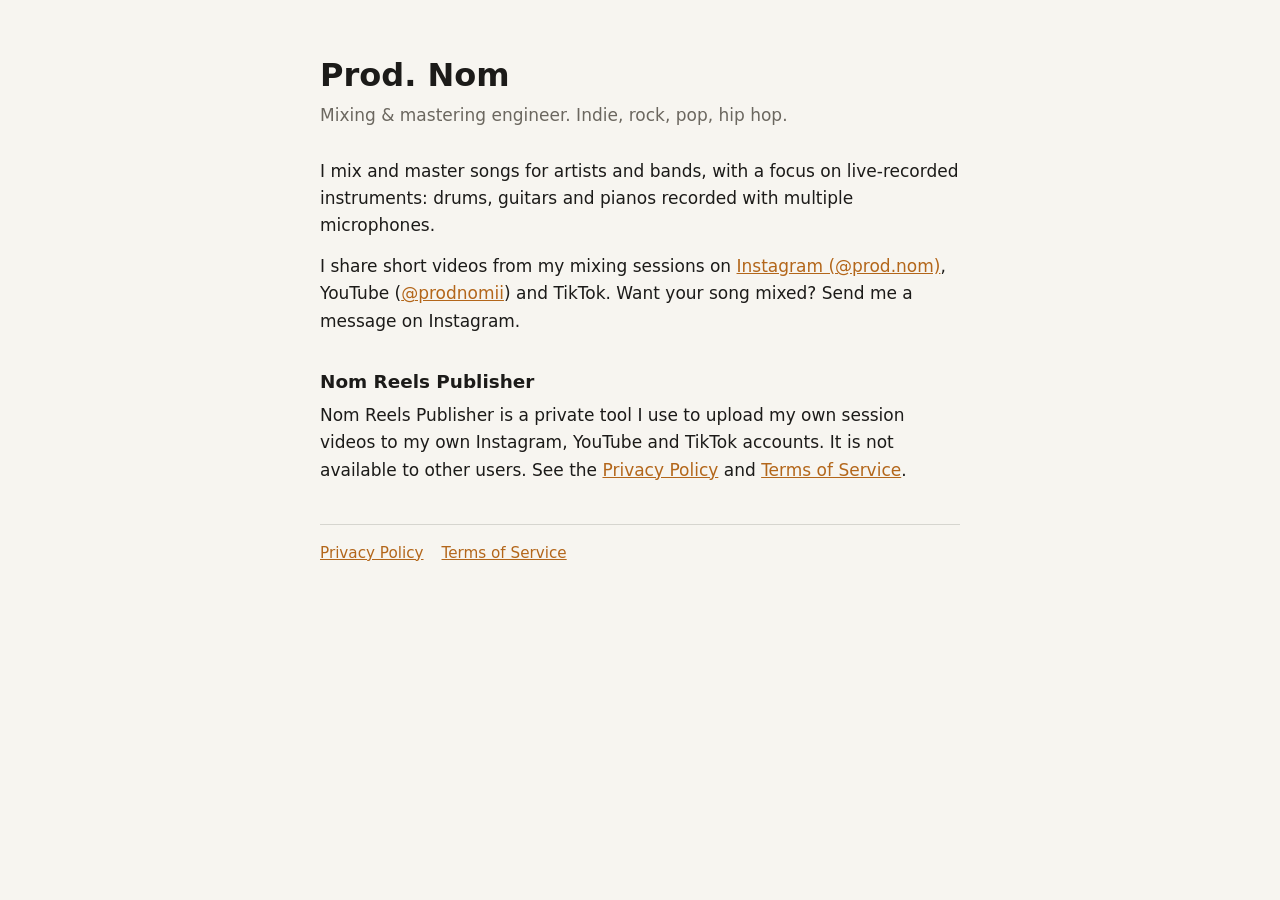
==== index.html @ 6ace9385 "Add homepage, privacy policy, terms and app icon Co-Authored-By: Claude Opus 5.5 <noreply@anthropic." ====
<!doctype html>
<html lang="en">
<head>
<meta charset="utf-8">
<meta name="viewport" content="width=device-width, initial-scale=1">
<title>Prod. Nom: mixing &amp; mastering</title>
<link rel="stylesheet" href="style.css">
</head>
<body>
<main>
<h1>Prod. Nom</h1>
<p class="sub">Mixing &amp; mastering engineer. Indie, rock, pop, hip hop.</p>

<p>I mix and master songs for artists and bands, with a focus on live-recorded instruments: drums, guitars and pianos recorded with multiple microphones.</p>
<p>I share short videos from my mixing sessions on <a href="https://www.instagram.com/prod.nom/">Instagram (@prod.nom)</a>, YouTube (<a href="https://www.youtube.com/@prodnomii">@prodnomii</a>) and TikTok. Want your song mixed? Send me a message on Instagram.</p>

<h2>Nom Reels Publisher</h2>
<p>Nom Reels Publisher is a private tool I use to upload my own session videos to my own Instagram, YouTube and TikTok accounts. It is not available to other users. See the <a href="privacy.html">Privacy Policy</a> and <a href="terms.html">Terms of Service</a>.</p>

<nav><a href="privacy.html">Privacy Policy</a><a href="terms.html">Terms of Service</a></nav>
</main>
</body>
</html>
---- style.css ----
:root { color-scheme: light dark; --bg: #f7f5f0; --fg: #1c1b19; --muted: #6b675f; --accent: #b3661a; }
@media (prefers-color-scheme: dark) { :root { --bg: #141312; --fg: #ece8e0; --muted: #a09a8f; --accent: #f0a63a; } }
* { box-sizing: border-box; }
body { margin: 0; background: var(--bg); color: var(--fg); font: 17px/1.6 system-ui, -apple-system, "Segoe UI", sans-serif; }
main { max-width: 680px; margin: 0 auto; padding: 56px 20px 80px; }
h1 { font-size: 2rem; line-height: 1.2; margin: 0 0 8px; }
h2 { font-size: 1.15rem; margin: 32px 0 6px; }
p { margin: 0 0 14px; }
a { color: var(--accent); }
.sub { color: var(--muted); margin-bottom: 28px; }
nav { margin-top: 40px; padding-top: 16px; border-top: 1px solid color-mix(in srgb, var(--fg) 15%, transparent); font-size: 0.95rem; }
nav a { margin-right: 18px; }
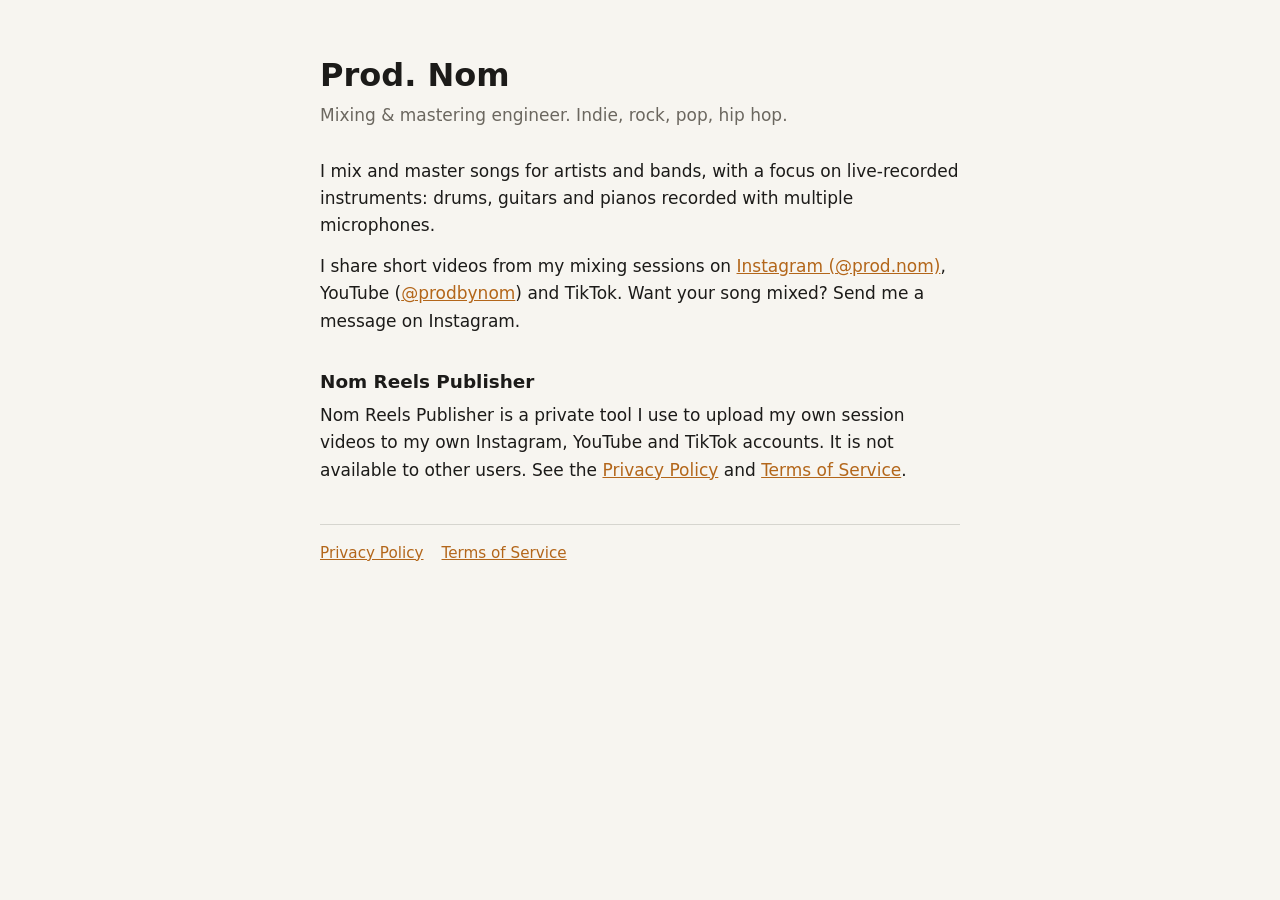
==== commit 664709e8: "Update YouTube handle Co-Authored-By: Claude Opus 5.5 <noreply@anthropic.com>" ====
--- a/index.html
+++ b/index.html
@@ -12,7 +12,7 @@
 <p class="sub">Mixing &amp; mastering engineer. Indie, rock, pop, hip hop.</p>
 
 <p>I mix and master songs for artists and bands, with a focus on live-recorded instruments: drums, guitars and pianos recorded with multiple microphones.</p>
-<p>I share short videos from my mixing sessions on <a href="https://www.instagram.com/prod.nom/">Instagram (@prod.nom)</a>, YouTube (<a href="https://www.youtube.com/@prodnomii">@prodnomii</a>) and TikTok. Want your song mixed? Send me a message on Instagram.</p>
+<p>I share short videos from my mixing sessions on <a href="https://www.instagram.com/prod.nom/">Instagram (@prod.nom)</a>, YouTube (<a href="https://www.youtube.com/@prodbynom">@prodbynom</a>) and TikTok. Want your song mixed? Send me a message on Instagram.</p>
 
 <h2>Nom Reels Publisher</h2>
 <p>Nom Reels Publisher is a private tool I use to upload my own session videos to my own Instagram, YouTube and TikTok accounts. It is not available to other users. See the <a href="privacy.html">Privacy Policy</a> and <a href="terms.html">Terms of Service</a>.</p>
